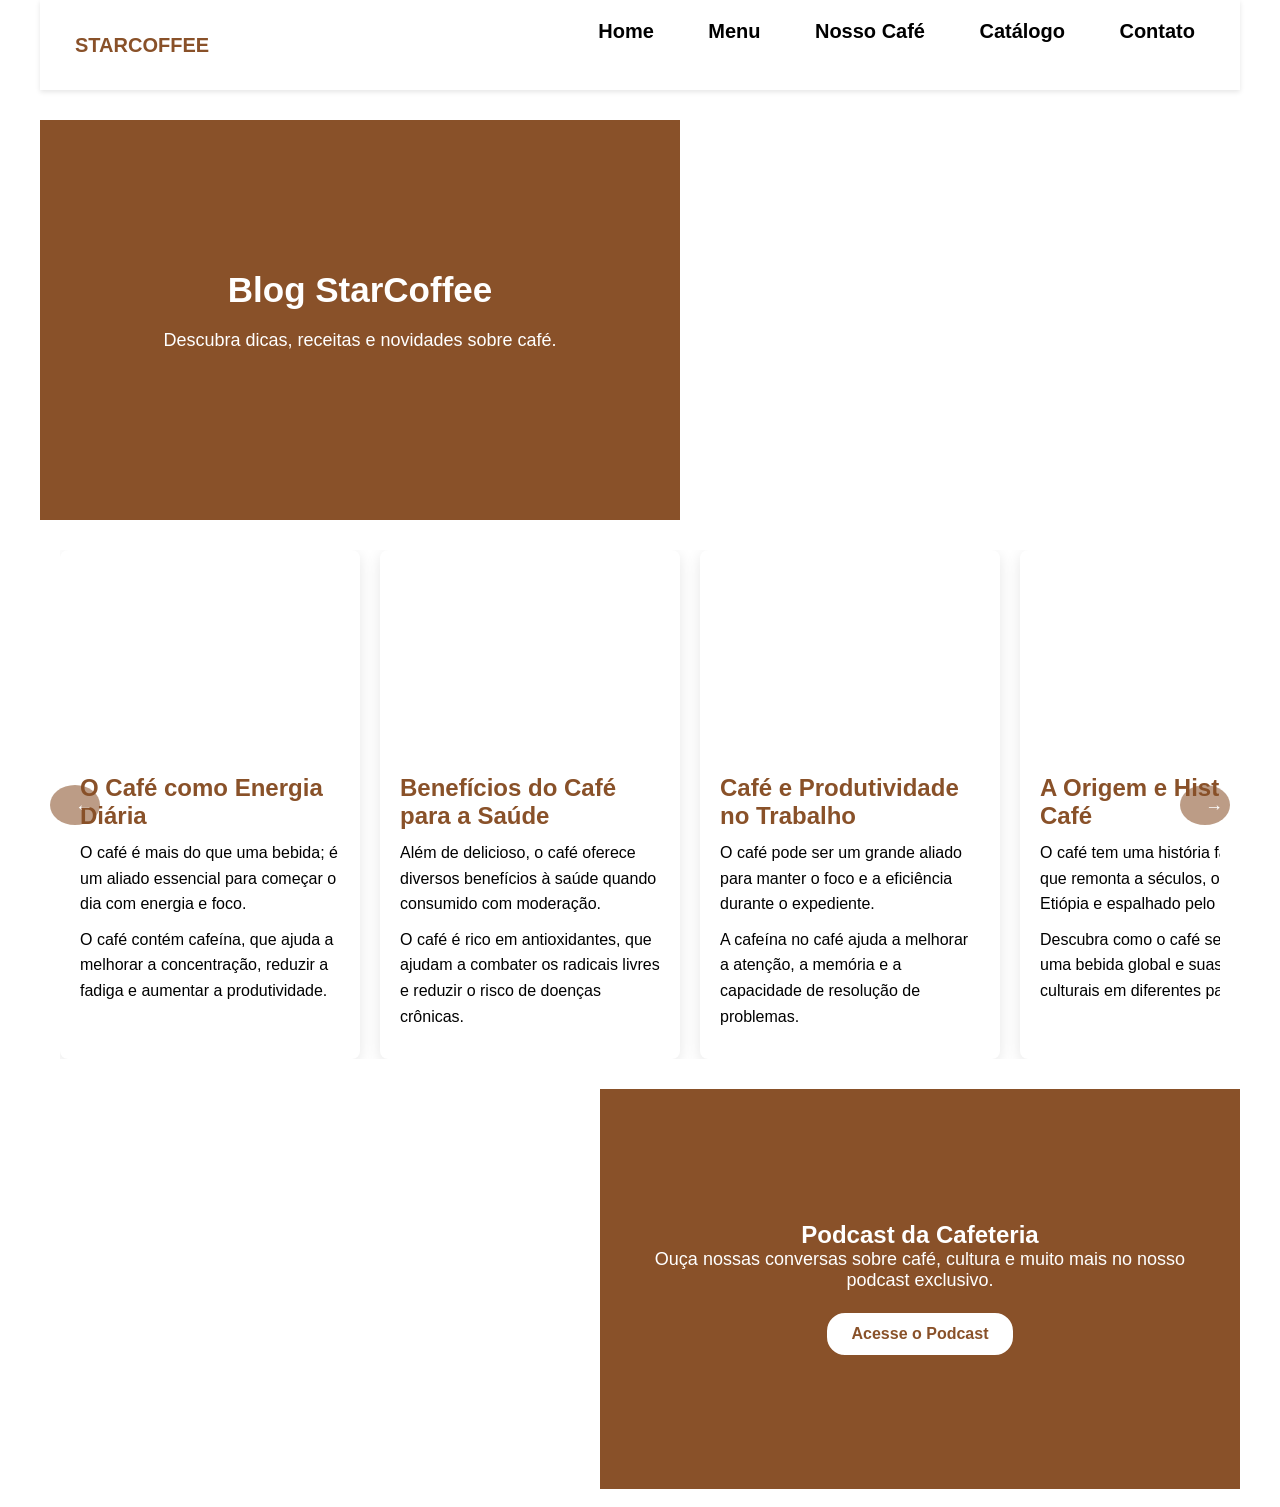
==== blog.html @ 9176ab10 "Add files via upload" ====
<!DOCTYPE html>
<html lang="pt-br">
<head>
    <meta charset="UTF-8">
    <meta name="viewport" content="width=device-width, initial-scale=1.0">
    <title>Blog - StarCoffee</title>
    <link rel="stylesheet" href="assets/base.css">
</head>
<body>
    <!-- MENU -->
    <header>
        <div class="logo-container">
            <img src="assets/img/logomarca.png" alt="StarCoffee Logo" class="logo-img">
            <span class="logo-text">STARCOFFEE</span>
        </div>
        <nav>
            <a href="index.html">Home</a>
            <a href="menu.html">Menu</a>
            <a href="nosso-cafe.html">Nosso Café</a>
            <a href="catalogo.html">Catálogo</a>
            <a href="contato.html">Contato</a>
        </nav>
    </header>

    <!-- BLOG CONTENT -->
    <section class="bloco">
        <div class="texto verde">
            <h1>Blog StarCoffee</h1>
            <p>Descubra dicas, receitas e novidades sobre café.</p>
        </div>
        <div class="imagem">
            <img src="https://images.unsplash.com/photo-1509042239860-f550ce710b93" alt="Café">
        </div>
    </section>

    <!-- POSTAGENS EM COLUNAS -->
    <div class="posts-slider">
        <button class="slider-arrow left-arrow" id="prev">&larr;</button>
        <div class="posts-container" id="postsContainer">
            <!-- POSTAGEM 1 -->
            <div class="post-card">
                <img src="https://images.unsplash.com/photo-1509042239860-f550ce710b93" alt="Café Energizante">
                <div class="post-content">
                    <h2>O Café como Energia Diária</h2>
                    <p>O café é mais do que uma bebida; é um aliado essencial para começar o dia com energia e foco.</p>
                    <p>O café contém cafeína, que ajuda a melhorar a concentração, reduzir a fadiga e aumentar a produtividade.</p>
                </div>
            </div>

            <!-- POSTAGEM 2 -->
            <div class="post-card">
                <img src="https://images.unsplash.com/photo-1559925393-8be0ec4767c8" alt="Benefícios do Café">
                <div class="post-content">
                    <h2>Benefícios do Café para a Saúde</h2>
                    <p>Além de delicioso, o café oferece diversos benefícios à saúde quando consumido com moderação.</p>
                    <p>O café é rico em antioxidantes, que ajudam a combater os radicais livres e reduzir o risco de doenças crônicas.</p>
                </div>
            </div>

            <!-- POSTAGEM 3 -->
            <div class="post-card">
                <img src="https://images.unsplash.com/photo-1509042239860-f550ce710b93" alt="Café no Trabalho">
                <div class="post-content">
                    <h2>Café e Produtividade no Trabalho</h2>
                    <p>O café pode ser um grande aliado para manter o foco e a eficiência durante o expediente.</p>
                    <p>A cafeína no café ajuda a melhorar a atenção, a memória e a capacidade de resolução de problemas.</p>
                </div>
            </div>

            <!-- POSTAGEM 4 -->
            <div class="post-card">
                <img src="https://images.unsplash.com/photo-1510707577719-ae7c14805e71" alt="Origem do Café">
                <div class="post-content">
                    <h2>A Origem e História do Café</h2>
                    <p>O café tem uma história fascinante que remonta a séculos, originário da Etiópia e espalhado pelo mundo.</p>
                    <p>Descubra como o café se tornou uma bebida global e suas tradições culturais em diferentes países.</p>
                </div>
            </div>

            <!-- POSTAGEM 5 -->
            <div class="post-card">
                <img src="https://images.unsplash.com/photo-1559925393-8be0ec4767c8" alt="Receitas com Café">
                <div class="post-content">
                    <h2>Receitas Deliciosas com Café</h2>
                    <p>Além de beber puro, o café pode ser usado em receitas doces e salgadas incríveis.</p>
                    <p>Experimente bolos, sorvetes e até pratos salgados aromatizados com café.</p>
                </div>
            </div>

            <!-- POSTAGEM 6 -->
            <div class="post-card">
                <img src="https://images.unsplash.com/photo-1509042239860-f550ce710b93" alt="Café Sustentável">
                <div class="post-content">
                    <h2>Café Sustentável: O Futuro da Indústria</h2>
                    <p>A sustentabilidade é essencial na produção de café para preservar o meio ambiente e garantir qualidade.</p>
                    <p>Saiba mais sobre práticas agrícolas sustentáveis e como escolher cafés éticos.</p>
                </div>
            </div>
        </div>
        <button class="slider-arrow right-arrow" id="next">&rarr;</button>
    </div>

    <!-- PODCAST -->
    <section class="bloco">
        <div class="imagem">
            <img src="https://images.unsplash.com/photo-1510707577719-ae7c14805e71" alt="Podcast">
        </div>
        <div class="texto verde">
            <h2>Podcast da Cafeteria</h2>
            <p>Ouça nossas conversas sobre café, cultura e muito mais no nosso podcast exclusivo.</p>
            <a href="podcast.html" class="podcast-btn">Acesse o Podcast</a>
        </div>
    </section>

    <!-- FOOTER -->
    <footer>
        <h3>StarCoffee ☕</h3>
        <p>&copy; 2026 StarCoffee. Todos os direitos reservados.</p>
        <div>
            <a href="contato.html">Contato</a>
            <a href="nosso-cafe.html">Sobre Nós</a>
            <a href="#">Privacidade</a>
        </div>
    </footer>
    <script src="script.js"></script>
</body>
</html>
---- assets/base.css ----
* {
    margin: 0;
    padding: 0;
    box-sizing: border-box;
}

body {
    font-family: Arial;
}

/* MENU */
header {
    display: flex;
    justify-content: space-between;
    padding: 20px;
    max-width: 1200px;
    margin-left: auto;
    margin-right: auto;
    position: sticky;
    top: 0;
    z-index: 100;
    background: white;
    box-shadow: 0 2px 5px rgba(0, 0, 0, 0.1);
}

nav a {
    font-size: 20px;
    margin: 15px;
    text-decoration: none;
    color: black;
    font-weight: bold;
    transition: all 0.3s ease;
    padding: 5px 10px;
    border-radius: 5px;
}

nav a:hover {
    text-decoration-color: #D4A574;
    color: #D4A574;
    transform: scale(1.05);
}

.logo-container {
    display: flex;
    align-items: center;
    gap: 15px;
    cursor: pointer;
    transition: opacity 0.3s ease;
}

.logo-container:hover {
    opacity: 0.8;
}

.logo-img {
    height: 50px;
    width: auto;
    object-fit: contain;
}

.logo-text {
    font-size: 20px;
    font-weight: bold;
    color: #895129;
}

/* BLOCOS */
.bloco {
    display: flex;
    height: 400px;
    margin: 30px 60px;
    max-width: 1200px;
    margin-left: auto;
    margin-right: auto;
}

.intro-bloco {
    height: 250px;
}

.bloco:hover {
    box-shadow: 0 4px 15px rgba(0, 0, 0, 0.2);
    transform: translateY(-5px);
    transition: all 0.3s ease;
}

.texto {
    flex: 1;
    display: flex;
    flex-direction: column;
    justify-content: center;
    align-items: center;
    text-align: center;
    padding: 40px;
}

.texto h1 {
    font-size: 35px;
    margin-bottom: 20px;
}

.texto p {
    font-size: 18px;
    margin-bottom: 20px;
}

.verde {
    background: #895129;
    color: white;
}

.claro {
    background: #f1f1f1;
}

/* IMAGENS */
.imagem {
    flex: 1;
}

.imagem img {
    width: 100%;
    height: 100%;
    object-fit: cover;
}

/* CONTATO */
.contato-info {
    display: grid;
    grid-template-columns: 1fr 1fr;
    gap: 20px;
    margin-top: 20px;
    text-align: left;
}

.info-item {
    padding: 15px;
    background: white;
    border-radius: 8px;
    box-shadow: 0 2px 5px rgba(0, 0, 0, 0.1);
}

.info-item h3 {
    color: #8d4210;
    margin-bottom: 10px;
    font-size: 16px;
}

.info-item p {
    margin: 0;
}

.info-item a {
    color: #8d4210;
    text-decoration: none;
    font-weight: bold;
    transition: color 0.3s ease;
}

.info-item a:hover {
    color: #8d4210;
    text-decoration: underline;
}

/* BOTÃO */
button {
    padding: 12px 25px;
    border-radius: 20px;
    border: none;
    background: white;
    cursor: pointer;
}

.verde button {
    color: #8d4210;
}

.claro button {
    background: #8d4210;
    color: white;
}

/* RESPONSIVO */
@media (max-width: 800px) {
    .bloco {
        flex-direction: column;
        height: auto;
    }

    .imagem {
        height: 300px;
    }

    .contato-info {
        grid-template-columns: 1fr;
    }
}

/* FOOTER */
footer {
    background: #663C1F;
    color: white;
    text-align: center;
    margin-top: 100px;
    max-width: 1200px;
    margin-left: auto;
    margin-right: auto;
}

footer h3 {
    font-size: 30px;
    margin-bottom: 15px;
}

footer p {
    font-size: 20px;
    margin-bottom: 10px;
}

footer a {
    font-size: 18px;
    color: white;
    text-decoration: none;
    margin: 0 15px;
}

footer a:hover {
    text-decoration: underline;
}

/* BOTÃO FLUTUANTE */
.floating-btn {
    position: fixed;
    bottom: 20px;
    right: 20px;
    width: 60px;
    height: 60px;
    background: #895129;
    color: white;
    border-radius: 30px;
    text-decoration: none;
    display: flex;
    align-items: center;
    justify-content: flex-start;
    padding: 0 15px;
    box-shadow: 0 4px 10px rgba(0, 0, 0, 0.3);
    transition: all 0.3s ease;
    z-index: 1000;
    overflow: hidden;
}

.floating-btn:hover {
    background: #663C1F;
    width: 280px;
    border-radius: 30px;
}

.icon {
    font-size: 24px;
    margin-right: 10px;
    flex-shrink: 0;
}

.btn-text {
    font-size: 16px;
    font-weight: bold;
    opacity: 0;
    transition: opacity 0.3s ease;
    white-space: nowrap;
}

.floating-btn:hover .btn-text {
    opacity: 1;
}

/* BACK LINK */
.back-link {
    display: inline-block;
    margin-top: 20px;
    padding: 10px 20px;
    background: #895129;
    color: white;
    text-decoration: none;
    border-radius: 5px;
    font-weight: bold;
    transition: background 0.3s ease;
}

.back-link:hover {
    background: #663C1F;
}

/* POST LIST */
.post-list {
    list-style: none;
    padding: 0;
    text-align: left;
}

.post-list li {
    margin-bottom: 10px;
}

.post-list a {
    color: #895129;
    text-decoration: none;
    font-weight: bold;
    transition: color 0.3s ease;
}

.post-list a:hover {
    color: #663C1F;
    text-decoration: underline;
}

/* PODCAST BUTTON */
.podcast-btn {
    display: inline-block;
    padding: 12px 25px;
    background: white;
    color: #895129;
    text-decoration: none;
    border-radius: 20px;
    font-weight: bold;
    transition: all 0.3s ease;
    border: 2px solid #895129;
}

.podcast-btn:hover {
    background: #895129;
    color: white;
}

/* POSTS SLIDER */
.posts-slider {
    position: relative;
    max-width: 1200px;
    margin: 30px auto;
    padding: 0 20px;
    overflow: hidden;
}

.posts-container {
    display: flex;
    gap: 20px;
    overflow: hidden;
    scroll-behavior: smooth;
    transition: transform 0.5s ease;
}

.slider-arrow {
    position: absolute;
    top: 50%;
    transform: translateY(-50%);
    background: rgba(137, 81, 41, 0.8);
    color: white;
    border: none;
    width: 40px;
    height: 40px;
    border-radius: 50%;
    font-size: 18px;
    cursor: pointer;
    z-index: 10;
    transition: background 0.3s ease, opacity 0.3s ease;
    opacity: 0.7;
}

.slider-arrow:hover {
    background: rgba(102, 60, 31, 0.9);
    opacity: 1;
}

.left-arrow {
    left: 10px;
}

.right-arrow {
    right: 10px;
}

.post-card {
    min-width: 300px;
    background: white;
    border-radius: 8px;
    box-shadow: 0 4px 15px rgba(0, 0, 0, 0.1);
    overflow: hidden;
    transition: transform 0.3s ease, box-shadow 0.3s ease;
}

.post-card:hover {
    transform: translateY(-5px);
    box-shadow: 0 8px 25px rgba(0, 0, 0, 0.2);
}

.post-card img {
    width: 100%;
    height: 200px;
    object-fit: cover;
}

.post-content {
    padding: 20px;
}

.post-content h2 {
    color: #895129;
    margin-bottom: 10px;
    font-size: 24px;
}

.post-content p {
    margin-bottom: 10px;
    line-height: 1.6;
}

/* MEDIA ELEMENTS */
video, audio {
    width: 100%;
    max-width: 100%;
    border-radius: 8px;
    box-shadow: 0 4px 15px rgba(0, 0, 0, 0.1);
}

audio {
    margin: 10px 0;
}

/* VIDEO SECTION */
.video-section {
    max-width: 1200px;
    margin: 30px auto;
    padding: 40px 20px;
    text-align: center;
    background: #f9f9f9;
    border-radius: 12px;
    box-shadow: 0 4px 20px rgba(0, 0, 0, 0.1);
}

.video-section h2 {
    color: #895129;
    font-size: 28px;
    margin-bottom: 10px;
}

.video-section p {
    font-size: 18px;
    margin-bottom: 20px;
    color: #333;
}

.video-section video {
    border-radius: 12px;
    box-shadow: 0 6px 25px rgba(0, 0, 0, 0.2);
}

/* EPISODES SECTION */
.episodes-section {
    max-width: 1200px;
    margin: 40px auto;
    padding: 0 20px;
}

.episodes-section h2 {
    text-align: center;
    color: #895129;
    font-size: 32px;
    margin-bottom: 30px;
}

.episode-card {
    display: flex;
    background: linear-gradient(135deg, #f9f9f9 0%, #e8e8e8 100%);
    border-radius: 15px;
    margin-bottom: 30px;
    overflow: hidden;
    box-shadow: 0 8px 30px rgba(0, 0, 0, 0.1);
    transition: transform 0.3s ease, box-shadow 0.3s ease;
}

.episode-card:hover {
    transform: translateY(-5px);
    box-shadow: 0 12px 40px rgba(0, 0, 0, 0.2);
}

.episode-card:nth-child(even) {
    flex-direction: row-reverse;
}

.episode-image {
    flex: 1;
    position: relative;
}

.episode-image img {
    width: 100%;
    height: 300px;
    object-fit: cover;
}

.episode-content {
    flex: 1;
    padding: 40px;
    display: flex;
    flex-direction: column;
    justify-content: center;
}

.episode-content h3 {
    color: #895129;
    font-size: 24px;
    margin-bottom: 15px;
}

.episode-content p {
    font-size: 16px;
    line-height: 1.6;
    margin-bottom: 20px;
}

.episode-content audio {
    margin-top: auto;
}
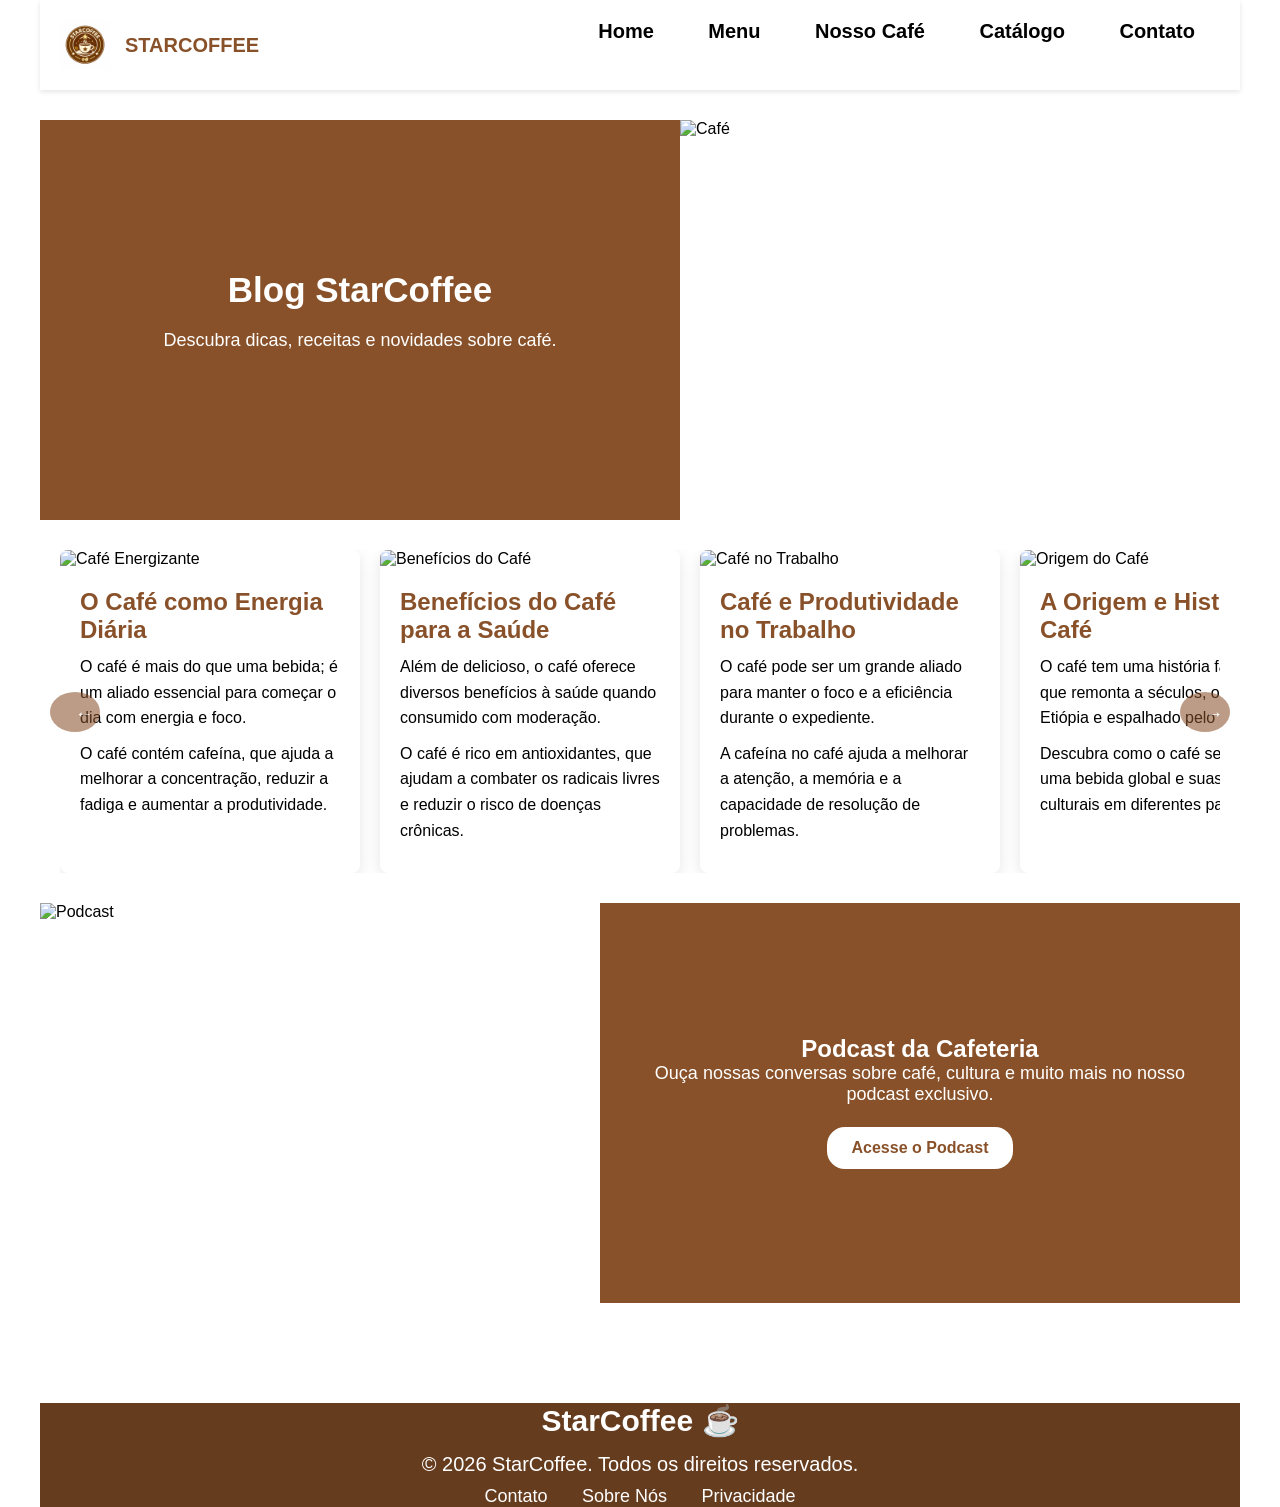
==== commit 6e70c0d3: "Add files via upload" ====
--- a/blog.html
+++ b/blog.html
@@ -5,6 +5,7 @@
     <meta name="viewport" content="width=device-width, initial-scale=1.0">
     <title>Blog - StarCoffee</title>
     <link rel="stylesheet" href="assets/base.css">
+    <link rel="stylesheet" href="assets/responsive.css">
 </head>
 <body>
     <!-- MENU -->
--- a/assets/base.css
+++ b/assets/base.css
@@ -180,22 +180,6 @@
     color: white;
 }
 
-/* RESPONSIVO */
-@media (max-width: 800px) {
-    .bloco {
-        flex-direction: column;
-        height: auto;
-    }
-
-    .imagem {
-        height: 300px;
-    }
-
-    .contato-info {
-        grid-template-columns: 1fr;
-    }
-}
-
 /* FOOTER */
 footer {
     background: #663C1F;
--- a/assets/responsive.css
+++ b/assets/responsive.css
@@ -0,0 +1,211 @@
+/* RESPONSIVO PARA TABLETS E CELULARES */
+
+/* Para tablets (até 800px) */
+@media (max-width: 800px) {
+    .bloco {
+        flex-direction: column;
+        height: auto;
+        margin: 20px 10px;
+    }
+
+    .imagem {
+        height: 250px;
+    }
+
+    .contato-info {
+        grid-template-columns: 1fr;
+    }
+
+    .posts-slider {
+        padding: 0 10px;
+    }
+
+    .post-card {
+        min-width: 250px;
+    }
+
+    .video-section {
+        padding: 20px 10px;
+    }
+
+    .video-section video {
+        height: 300px;
+    }
+
+    .episodes-section {
+        padding: 0 10px;
+    }
+
+    .episode-card {
+        flex-direction: column !important;
+    }
+
+    .episode-image img {
+        height: 200px;
+    }
+
+    .episode-content {
+        padding: 20px;
+    }
+
+    footer {
+        padding: 15px 10px;
+    }
+
+    footer h3 {
+        font-size: 20px;
+    }
+
+    footer p {
+        font-size: 14px;
+    }
+}
+
+/* Para celulares (até 600px) */
+@media (max-width: 600px) {
+    header {
+        padding: 10px;
+        flex-direction: column;
+        align-items: center;
+        text-align: center;
+    }
+
+    nav {
+        margin-top: 10px;
+    }
+
+    nav a {
+        font-size: 16px;
+        margin: 10px;
+    }
+
+    .logo-img {
+        height: 40px;
+    }
+
+    .logo-text {
+        font-size: 16px;
+    }
+
+    .bloco {
+        margin: 5px 5px;
+    }
+
+    .texto {
+        padding: 10px;
+    }
+
+    .texto h1 {
+        font-size: 20px;
+    }
+
+    .texto p {
+        font-size: 14px;
+    }
+
+    .imagem {
+        height: 80px;
+    }
+
+    .post-card img {
+        height: 120px;
+    }
+
+    .video-section video {
+        height: 180px;
+    }
+
+    .episode-image img {
+        height: 150px;
+    }
+
+    .texto h1 {
+        font-size: 28px;
+    }
+
+    .texto p {
+        font-size: 16px;
+    }
+
+    .posts-slider {
+        padding: 0 5px;
+    }
+
+    .post-card {
+        min-width: 200px;
+    }
+
+    .post-content h2 {
+        font-size: 20px;
+    }
+
+    .posts-container {
+        overflow-x: auto;
+        -webkit-overflow-scrolling: touch;
+        scrollbar-width: none;
+        -ms-overflow-style: none;
+    }
+
+    .posts-container::-webkit-scrollbar {
+        display: none;
+    }
+
+    .slider-arrow {
+        display: none;
+    }
+
+    .floating-btn {
+        width: 50px;
+        height: 50px;
+        bottom: 15px;
+        right: 15px;
+    }
+
+    .floating-btn:hover {
+        width: 220px;
+    }
+
+    .icon {
+        font-size: 20px;
+    }
+
+    .btn-text {
+        font-size: 14px;
+    }
+
+    .video-section {
+        padding: 15px 5px;
+    }
+
+    .video-section h2 {
+        font-size: 24px;
+    }
+
+    .video-section video {
+        height: 250px;
+    }
+
+    .episodes-section h2 {
+        font-size: 28px;
+    }
+
+    .episode-card {
+        margin-bottom: 20px;
+    }
+
+    .episode-content h3 {
+        font-size: 20px;
+    }
+
+    footer {
+        padding: 15px 10px;
+    }
+
+    footer h3 {
+        font-size: 20px;
+    }
+
+    footer p {
+        font-size: 14px;
+    }
+}
